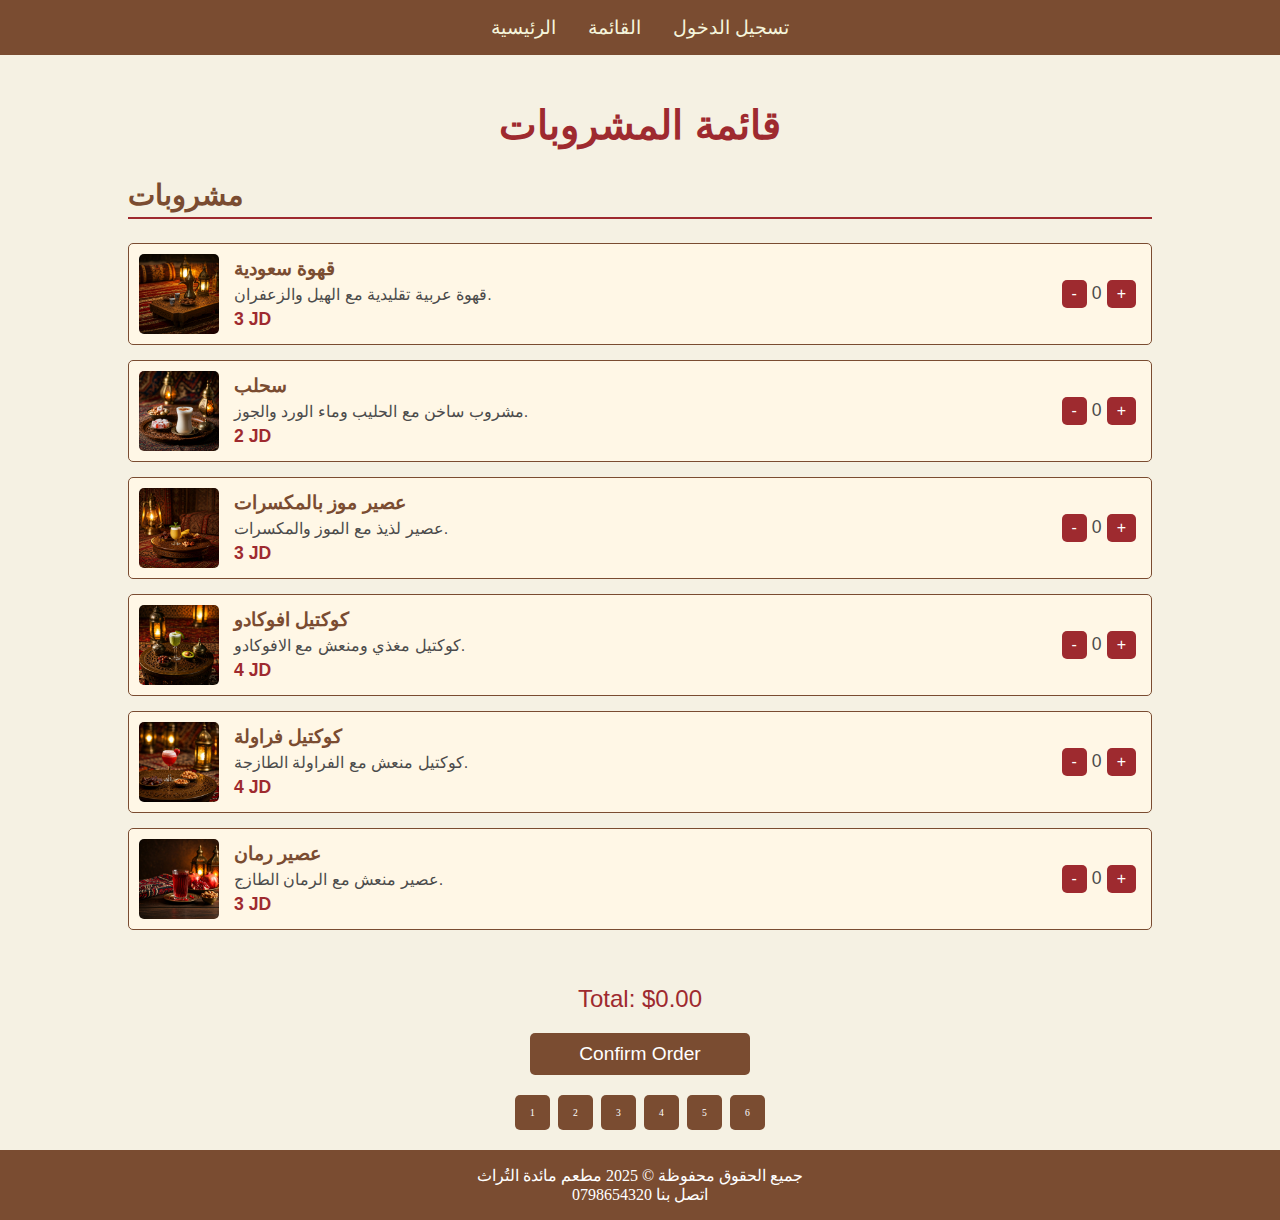
==== Drinks.html @ 7e91ea93 "Add files via upload" ====
<!DOCTYPE html>
<html lang="en">
<head>
    <meta charset="UTF-8">
    <meta name="viewport" content="width=device-width, initial-scale=1.0">
    <title>Restaurant Menu</title>
    <style>
        body {
            font-family: Arial, sans-serif;
            margin: 0;
            padding: 0;
            background-color: #f5f1e3; /* لون خلفية فاتح ودافئ */
            color: #4b4b4b; /* نص داكن لراحة العين */
        }
        
        .menu-container {
            width: 80%;
            margin: auto;
            padding: 20px;
        }
        
        .menu-header {
            text-align: center;
            margin-bottom: 30px;
        }
        
        .menu-header h1 {
            font-size: 2.5em;
            color: #9e2a2f; /* أحمر عتيق */
        }
        
        .menu-category h2 {
            font-size: 1.8em;
            color: #7a4c31; /* بني تراثي */
            border-bottom: 2px solid #9e2a2f; /* أحمر عتيق */
            padding-bottom: 5px;
        }
        
        .menu-item {
            display: flex;
            align-items: center;
            margin-bottom: 15px;
            padding: 10px;
            border: 1px solid #7a4c31; /* بني تراثي */
            border-radius: 5px;
            background-color: #fff7e6; /* لون خلفية دافئ */
            cursor: pointer;
            transition: transform 0.2s, box-shadow 0.2s;
        }
        
        .menu-item:hover {
            transform: scale(1.02);
            box-shadow: 0 4px 8px rgba(154, 42, 47, 0.3); 
        }
        
        .menu-item img {
            width: 80px;
            height: 80px;
            object-fit: cover;
            border-radius: 5px;
            margin-right: 15px;
        }
        
        .menu-item-info h3 {
            margin: 0;
            font-size: 1.2em;
            color: #7a4c31; 
        }
        
        .menu-item-info p {
            margin: 5px 0;
            color: #4b4b4b; 
        }
        
        .menu-item-price {
            font-size: 1.1em;
            color: #9e2a2f; 
            font-weight: bold;
        }
        
        .item-quantity {
            display: flex;
            align-items: center;
            margin-left: auto;
        }
        
        .quantity-button {
            background-color: #9e2a2f; 
            color: #fff;
            padding: 5px 10px;
            border: none;
            cursor: pointer;
            border-radius: 5px;
            font-size: 1em;
            margin: 0 5px;
        }
        
        .quantity-button:hover {
            background-color: #7a4c31; 
        }
        
        .quantity-display {
            font-size: 1.1em;
            color: #4b4b4b;
        }
        
        .total-price {
            text-align: center;
            font-size: 1.5em;
            color: #9e2a2f; 
            margin-top: 20px;
        }
        
        .confirm-button {
            display: block;
            width: 200px;
            margin: 20px auto;
            text-align: center;
            padding: 10px;
            background-color: #7a4c31; 
            color: #fff;
            text-decoration: none;
            border-radius: 5px;
            font-size: 1.2em;
        }
        
        .confirm-button:hover {
            background-color: #9e2a2f; 
        }
        
        .navbar {
            display: flex;
            justify-content: center; 
            align-items: center;
            padding: 1em 2em;
            background-color: #7a4c31; 
        }
        
        .navbar .menu {
            list-style: none;
            display: flex;
            gap: 2em; 
            padding: 0;
            margin: 0;
        }
        
        .navbar .menu li a {
            text-decoration: none;
            color: beige; 
            font-family: 'Aref Ruqaa', serif; 
            font-size: 1.2em; 
            transition: color 0.3s; 
        }
        
        .navbar .menu li a:hover {
            color: #821218; 
        }
        
        footer {
            text-align: center;
            padding: 1em;
            background: #7a4c31;
            color: #fff;
            font-family: 'Aref Ruqaa', serif;
        
            
        }
        
        .links-container {
            display: flex;
            justify-content: center;
            gap: 0.5em;
            margin: 20px auto;
            flex-wrap: wrap;
        }
        
        .link-box {
            width: 35px; 
            height: 35px; 
            background-color: #7a4c31;
            color: #fff;
            display: flex;
            align-items: center;
            justify-content: center;
            border-radius: 5px; 
            text-decoration: none;
            font-size: 0.6em; 
            font-family: 'Aref Ruqaa', serif;
            transition: transform 0.2s;
        }
        
        .link-box:hover {
            transform: scale(1.1);
        }
        
        .total-price {
            text-align: center;
            font-size: 1.5em;
            color: #9e2a2f; 
            margin-top: 20px;
        }
        
    </style>
</head>
<body>

    <header class="hero">
        <nav class="navbar">
            <ul class="menu">
                <li><a href="index.html">الرئيسية</a></li>
                <li><a href="Untitled-1.html">القائمة</a></li>
                <li><a href="logIn.html"> تسجيل الدخول  </a></li>
            </ul>
        </nav>
      
        
    </header>

    <div class="menu-container">
        <div class="menu-header">
            <h1>قائمة المشروبات</h1>
        </div>

        <div class="menu-category">
            <h2>مشروبات</h2>
            <div class="menu-item">
                <img src="Saudi_and_Iraq/Gemini_Generated_Image_yk8peyyk8peyyk8p.jpg" alt="قهوة سعودية">
                <div class="menu-item-info">
                    <h3>قهوة سعودية</h3>
                    <p>قهوة عربية تقليدية مع الهيل والزعفران.</p>
                    <div class="menu-item-price">3 JD</div>
                </div>
                <div class="item-quantity">
                    <button class="quantity-button" onclick="updateQuantity('qahwa', -1)">-</button>
                    <span class="quantity-display" id="qahwa-quantity">0</span>
                    <button class="quantity-button" onclick="updateQuantity('qahwa', 1)">+</button>
                </div>
            </div>
            <div class="menu-item">
                <img src="Saudi_and_Iraq/Gemini_Generated_Image_27r7oy27r7oy27r7.jpg" alt="سحلب">
                <div class="menu-item-info">
                    <h3>سحلب</h3>
                    <p>مشروب ساخن مع الحليب وماء الورد والجوز.</p>
                    <div class="menu-item-price">2 JD</div>
                </div>
                <div class="item-quantity">
                    <button class="quantity-button" onclick="updateQuantity('sahlab', -1)">-</button>
                    <span class="quantity-display" id="sahlab-quantity">0</span>
                    <button class="quantity-button" onclick="updateQuantity('sahlab', 1)">+</button>
                </div>
            </div>
            <div class="menu-item">
                <img src="Saudi_and_Iraq/Gemini_Generated_Image_kvq8cmkvq8cmkvq8.jpg" alt="عصير موز بالمكسرات">
                <div class="menu-item-info">
                    <h3>عصير موز بالمكسرات</h3>
                    <p>عصير لذيذ مع الموز والمكسرات.</p>
                    <div class="menu-item-price">3 JD</div>
                </div>
                <div class="item-quantity">
                    <button class="quantity-button" onclick="updateQuantity('banana_juice', -1)">-</button>
                    <span class="quantity-display" id="banana_juice-quantity">0</span>
                    <button class="quantity-button" onclick="updateQuantity('banana_juice', 1)">+</button>
                </div>
            </div>
            <div class="menu-item">
                <img src="Saudi_and_Iraq/Gemini_Generated_Image_45pncj45pncj45pn.jpg" alt="كوكتيل افوكادو">
                <div class="menu-item-info">
                    <h3>كوكتيل افوكادو</h3>
                    <p>كوكتيل مغذي ومنعش مع الافوكادو.</p>
                    <div class="menu-item-price">4 JD</div>
                </div>
                <div class="item-quantity">
                    <button class="quantity-button" onclick="updateQuantity('avocado_cocktail', -1)">-</button>
                    <span class="quantity-display" id="avocado_cocktail-quantity">0</span>
                    <button class="quantity-button" onclick="updateQuantity('avocado_cocktail', 1)">+</button>
                </div>
            </div>
            <div class="menu-item">
                <img src="Saudi_and_Iraq/Gemini_Generated_Image_spu4jtspu4jtspu4.jpg" alt="كوكتيل فراولة">
                <div class="menu-item-info">
                    <h3>كوكتيل فراولة</h3>
                    <p>كوكتيل منعش مع الفراولة الطازجة.</p>
                    <div class="menu-item-price">4 JD</div>
                </div>
                <div class="item-quantity">
                    <button class="quantity-button" onclick="updateQuantity('strawberry_cocktail', -1)">-</button>
                    <span class="quantity-display" id="strawberry_cocktail-quantity">0</span>
                    <button class="quantity-button" onclick="updateQuantity('strawberry_cocktail', 1)">+</button>
                </div>
            </div>
            <div class="menu-item">
                <img src="Saudi_and_Iraq/Gemini_Generated_Image_e5ex94e5ex94e5ex.jpg" alt="عصير رمان">
                <div class="menu-item-info">
                    <h3>عصير رمان</h3>
                    <p>عصير منعش مع الرمان الطازج.</p>
                    <div class="menu-item-price">3 JD</div>
                </div>
                <div class="item-quantity">
                    <button class="quantity-button" onclick="updateQuantity('pomegranate_juice', -1)">-</button>
                    <span class="quantity-display" id="pomegranate_juice-quantity">0</span>
                    <button class="quantity-button" onclick="updateQuantity('pomegranate_juice', 1)">+</button>
                </div>
            </div>
        </div>
    </div>

    <div class="total-price"id="totalPrice" >Total: $0.00</div>
    
    <a href="#" class="confirm-button" >Confirm Order</a>

</div>

<div class="links-container">
    
    <a href="Untitled-1.html" class="link-box"> 1</a>
    <a href="Untitled-2.html" class="link-box"> 2</a>
    <a href="menu1.1.html" class="link-box"> 3</a>
    <a href="menu2.2.html" class="link-box"> 4</a>
    <a href="Saudi_and_Iraq.html" class="link-box"> 5</a>
    <a href="Drinks.html" class="link-box"> 6</a>
</div>
</div>
<footer>

جميع الحقوق محفوظة &copy; 2025 مطعم مائدة التُراث
<br>
اتصل بنا 0798654320
</footer>

<script>
    // تعريف أسعار العناصر
    const prices = {
        qahwa: 3,
        sahlab: 2,
        banana_juice: 3,
        avocado_cocktail: 4,
        strawberry_cocktail: 4,
        pomegranate_juice: 3
    };

    // تحديث الكمية عند الضغط على الزر
    function updateQuantity(item, change) {
        const quantityElement = document.getElementById(`${item}-quantity`);
        let quantity = parseInt(quantityElement.textContent);

        quantity += change;
        if (quantity < 0) quantity = 0; // منع الكميات السالبة

        quantityElement.textContent = quantity;

        // استدعاء تحديث الإجمالي
        updateTotal();
    }

    // تحديث الإجمالي
    function updateTotal() {
        let total = 0;

        // حساب الإجمالي بناءً على الكميات والأسعار
        total += parseInt(document.getElementById('qahwa-quantity').textContent) * prices.qahwa;
        total += parseInt(document.getElementById('sahlab-quantity').textContent) * prices.sahlab;
        total += parseInt(document.getElementById('banana_juice-quantity').textContent) * prices.banana_juice;
        total += parseInt(document.getElementById('avocado_cocktail-quantity').textContent) * prices.avocado_cocktail;
        total += parseInt(document.getElementById('strawberry_cocktail-quantity').textContent) * prices.strawberry_cocktail;
        total += parseInt(document.getElementById('pomegranate_juice-quantity').textContent) * prices.pomegranate_juice;

        // تحديث العنصر النصي الخاص بالمجموع
        document.getElementById('totalPrice').textContent = `المجموع: $${total.toFixed(2)}`;
    }
</script>

</body>
</html>
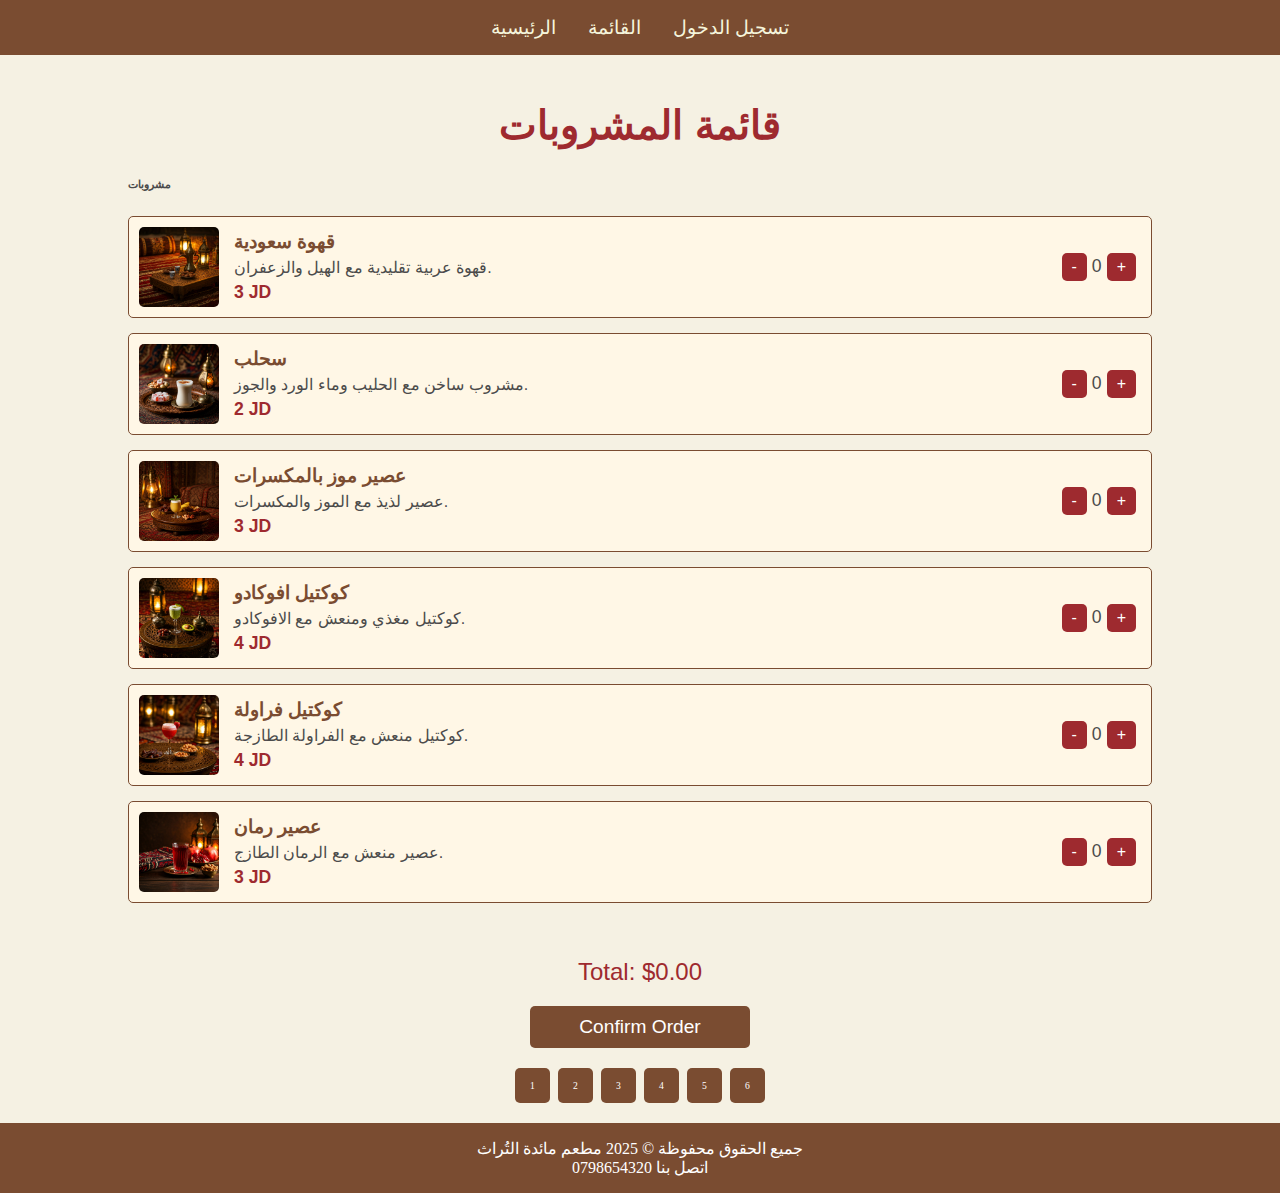
==== commit 6ba88553: "Update Drinks.html" ====
--- a/Drinks.html
+++ b/Drinks.html
@@ -9,8 +9,8 @@
             font-family: Arial, sans-serif;
             margin: 0;
             padding: 0;
-            background-color: #f5f1e3; /* لون خلفية فاتح ودافئ */
-            color: #4b4b4b; /* نص داكن لراحة العين */
+            background-color: #f5f1e3; 
+            color: #4b4b4b;
         }
         
         .menu-container {
@@ -26,13 +26,13 @@
         
         .menu-header h1 {
             font-size: 2.5em;
-            color: #9e2a2f; /* أحمر عتيق */
+            color: #9e2a2f;
         }
         
         .menu-category h2 {
             font-size: 1.8em;
-            color: #7a4c31; /* بني تراثي */
-            border-bottom: 2px solid #9e2a2f; /* أحمر عتيق */
+            color: #7a4c31; 
+            border-bottom: 2px solid #9e2a2f; 
             padding-bottom: 5px;
         }
         
@@ -41,9 +41,9 @@
             align-items: center;
             margin-bottom: 15px;
             padding: 10px;
-            border: 1px solid #7a4c31; /* بني تراثي */
+            border: 1px solid #7a4c31; 
             border-radius: 5px;
-            background-color: #fff7e6; /* لون خلفية دافئ */
+            background-color: #fff7e6; 
             cursor: pointer;
             transition: transform 0.2s, box-shadow 0.2s;
         }
@@ -222,7 +222,7 @@
         </div>
 
         <div class="menu-category">
-            <h2>مشروبات</h2>
+            <h6>مشروبات</h6>
             <div class="menu-item">
                 <img src="Saudi_and_Iraq/Gemini_Generated_Image_yk8peyyk8peyyk8p.jpg" alt="قهوة سعودية">
                 <div class="menu-item-info">
@@ -344,7 +344,7 @@
         let quantity = parseInt(quantityElement.textContent);
 
         quantity += change;
-        if (quantity < 0) quantity = 0; // منع الكميات السالبة
+        if (quantity < 0) quantity = 0; 
 
         quantityElement.textContent = quantity;
 
@@ -370,4 +370,4 @@
 </script>
 
 </body>
-</html>+</html>
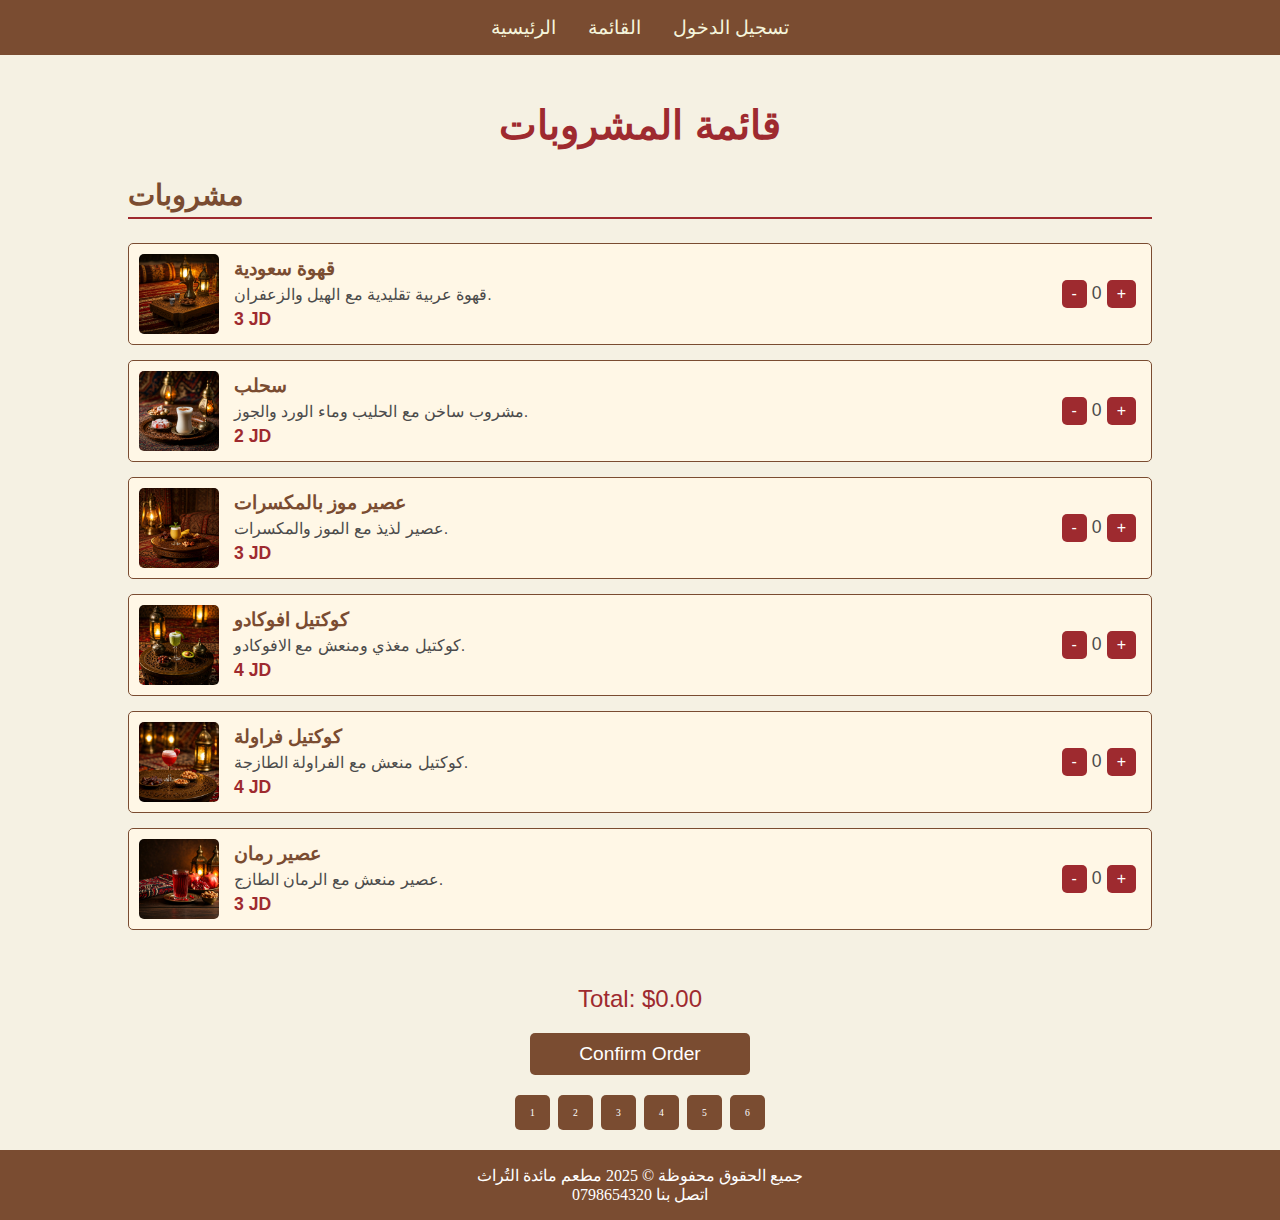
==== commit 1e1b7323: "Update Drinks.html" ====
--- a/Drinks.html
+++ b/Drinks.html
@@ -222,7 +222,7 @@
         </div>
 
         <div class="menu-category">
-            <h6>مشروبات</h6>
+            <h2>مشروبات</h2>
             <div class="menu-item">
                 <img src="Saudi_and_Iraq/Gemini_Generated_Image_yk8peyyk8peyyk8p.jpg" alt="قهوة سعودية">
                 <div class="menu-item-info">
